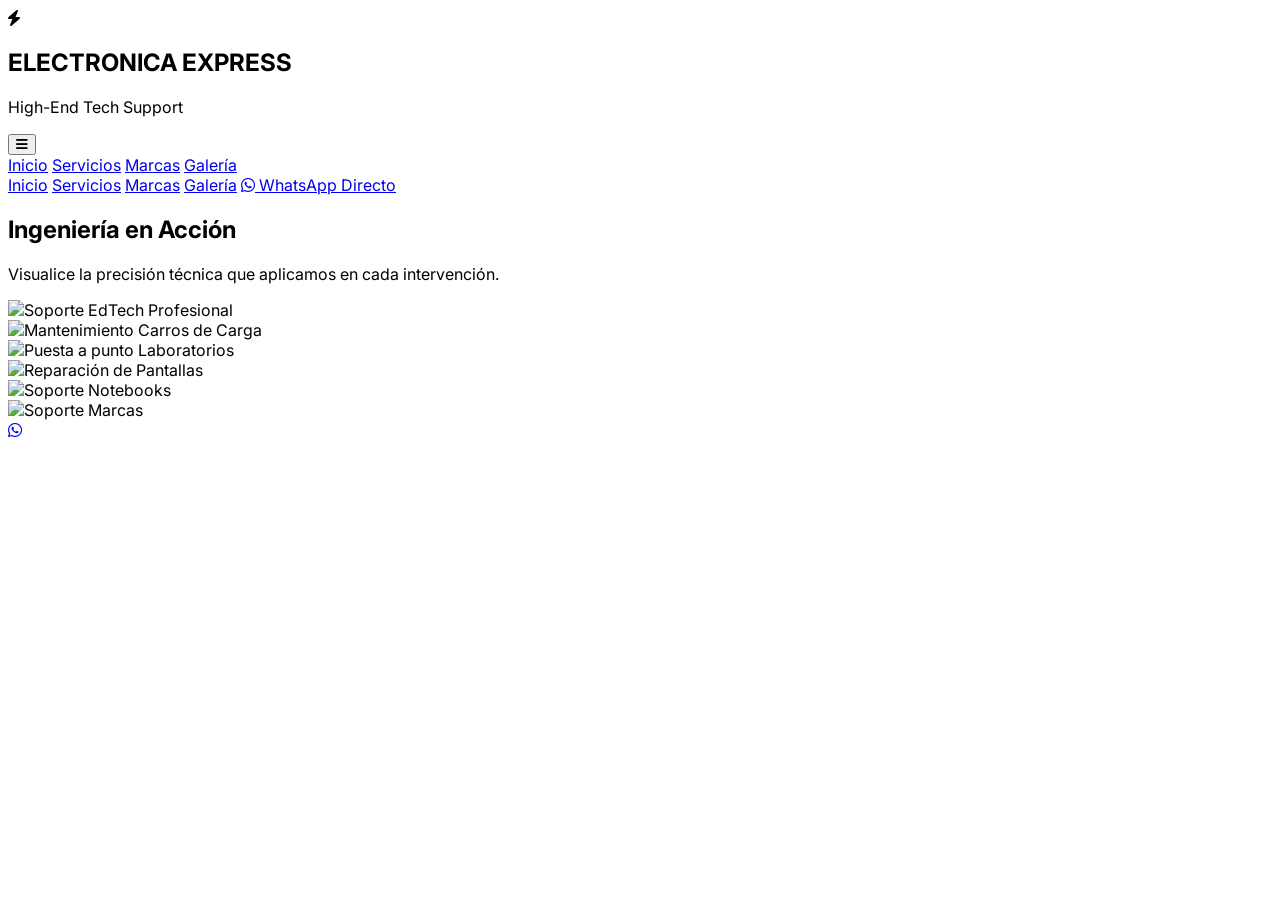
==== galeria/index.html @ a0a43dc6 "feat: dividir sitio en secciones y mejoras UI móviles sin tocar configuración SEO" ====
<!DOCTYPE html>
<html lang="es">
<head>
    <meta charset="UTF-8"><meta name="viewport" content="width=device-width, initial-scale=1.0">
    <title>Electrónica Express | Galería</title>
    <link rel="icon" type="image/png" sizes="32x32" href="../favicon-32x32.png">
    <script src="https://cdn.tailwindcss.com"></script>
    <link rel="stylesheet" href="https://cdnjs.cloudflare.com/ajax/libs/font-awesome/6.0.0/css/all.min.css">
    <link rel="stylesheet" href="https://unpkg.com/aos@next/dist/aos.css" />
    <style>
      @import url('https://fonts.googleapis.com/css2?family=Inter:wght@300;400;600;700;800&display=swap');
      body{font-family:'Inter',sans-serif}
      .img-premium{display:block;width:100%;height:auto;transition:transform .35s ease,filter .35s ease;filter:brightness(.98) contrast(1.02)}
      .group:hover .img-premium{transform:scale(1.01);filter:brightness(1.02) contrast(1.04)}
    </style>
</head>
<body class="bg-slate-50 text-slate-900">
<nav class="fixed w-full z-50 bg-white/80 backdrop-blur-md border-b border-slate-100">
    <div class="max-w-7xl mx-auto px-6 py-4 flex justify-between items-center">
        <div class="flex items-center space-x-3"><div class="w-12 h-12 bg-blue-600 rounded-xl flex items-center justify-center text-white shadow-lg shadow-blue-200"><i class="fas fa-bolt text-xl"></i></div><div><h1 class="text-xl font-extrabold tracking-tighter text-slate-800">ELECTRONICA <span class="text-blue-600">EXPRESS</span></h1><p class="text-[10px] font-bold text-slate-400 uppercase tracking-widest leading-none">High-End Tech Support</p></div></div>
        <button onclick="toggleMobileMenu()" class="md:hidden text-slate-700 border border-slate-200 rounded-lg px-3 py-2"><i class="fas fa-bars"></i></button>
        <div class="hidden md:flex items-center space-x-10 text-sm font-semibold text-slate-500">
            <a href="../index.html" class="hover:text-blue-600 transition">Inicio</a>
            <a href="../servicios/index.html" class="hover:text-blue-600 transition">Servicios</a>
            <a href="../marcas/index.html" class="hover:text-blue-600 transition">Marcas</a>
            <a href="index.html" class="text-blue-600 transition">Galería</a>
        </div>
    </div>
    <div id="mobileMenu" class="md:hidden hidden px-6 py-5 space-y-2 text-sm font-semibold text-slate-600 bg-white/95 border-t border-slate-100 text-center">
        <a href="../index.html" class="block py-2 px-3 rounded-md hover:bg-slate-100 hover:text-blue-600 transition">Inicio</a>
        <a href="../servicios/index.html" class="block py-2 px-3 rounded-md hover:bg-slate-100 hover:text-blue-600 transition">Servicios</a>
        <a href="../marcas/index.html" class="block py-2 px-3 rounded-md hover:bg-slate-100 hover:text-blue-600 transition">Marcas</a>
        <a href="index.html" class="block py-2 px-3 rounded-md hover:bg-slate-100 hover:text-blue-600 transition text-blue-600">Galería</a>
        <a href="https://wa.me/56945472139" class="inline-flex items-center justify-center gap-2 mt-3 bg-green-500 text-white px-5 py-3 rounded-none hover:bg-green-600 transition shadow-lg">
            <i class="fab fa-whatsapp"></i> WhatsApp Directo
        </a>
    </div>
</nav>

<section id="galeria" class="py-24 bg-slate-50 overflow-hidden pt-36">
  <div class="max-w-7xl mx-auto px-6">
    <div class="mb-16" data-aos="fade-right">
      <h2 class="text-4xl font-extrabold text-slate-900 mb-4">Ingeniería en Acción</h2>
      <p class="text-slate-500">Visualice la precisión técnica que aplicamos en cada intervención.</p>
    </div>
    <div class="max-w-6xl mx-auto space-y-10">
      <div class="group"><img src="../publicidad-edtech.png" alt="Soporte EdTech Profesional" class="img-premium"></div>
      <div class="group"><img src="../publicidad-carros.png" alt="Mantenimiento Carros de Carga" class="img-premium"></div>
      <div class="group"><img src="../publicidad-laboratorios.png" alt="Puesta a punto Laboratorios" class="img-premium"></div>
      <div class="group"><img src="../publicidad-pantallas.png" alt="Reparación de Pantallas" class="img-premium"></div>
      <div class="group"><img src="../publicidad-notebooks.png" alt="Soporte Notebooks" class="img-premium"></div>
      <div class="group"><img src="../publicidad-marcas.png" alt="Soporte Marcas" class="img-premium"></div>
    </div>
  </div>
</section>

<a href="https://wa.me/56945472139" class="fixed bottom-10 right-10 bg-green-500 text-white w-20 h-20 rounded-full flex items-center justify-center text-4xl shadow-2xl hover:scale-110 active:scale-95 transition-all z-50 animate-bounce">
    <i class="fab fa-whatsapp"></i>
</a>

<script src="https://unpkg.com/aos@next/dist/aos.js"></script>
<script>
AOS.init({ duration: 800, once: true, mirror: false });
function toggleMobileMenu(){
  const m = document.getElementById('mobileMenu');
  if (m) m.classList.toggle('hidden');
}
</script>
</body>
</html>
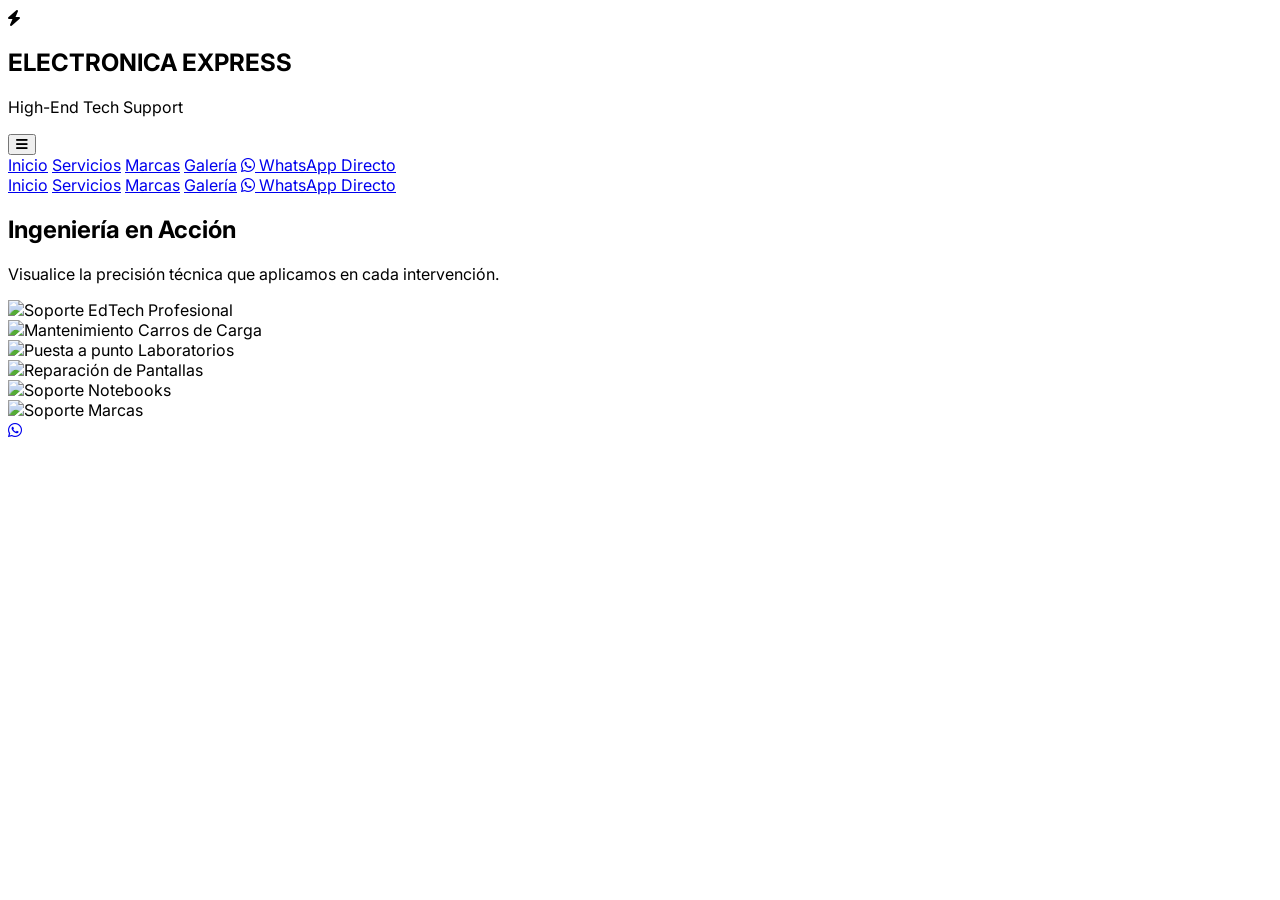
==== commit 7884e47f: "feat: dividir sitio por secciones y ajustes UI responsive" ====
--- a/galeria/index.html
+++ b/galeria/index.html
@@ -24,6 +24,7 @@
             <a href="../servicios/index.html" class="hover:text-blue-600 transition">Servicios</a>
             <a href="../marcas/index.html" class="hover:text-blue-600 transition">Marcas</a>
             <a href="index.html" class="text-blue-600 transition">Galería</a>
+            <a href="https://wa.me/56945472139" class="bg-green-500 text-white px-6 py-2.5 rounded-none hover:bg-green-600 shadow-lg shadow-green-200 transition active:scale-95 inline-flex items-center gap-2"><i class="fab fa-whatsapp"></i> WhatsApp Directo</a>
         </div>
     </div>
     <div id="mobileMenu" class="md:hidden hidden px-6 py-5 space-y-2 text-sm font-semibold text-slate-600 bg-white/95 border-t border-slate-100 text-center">
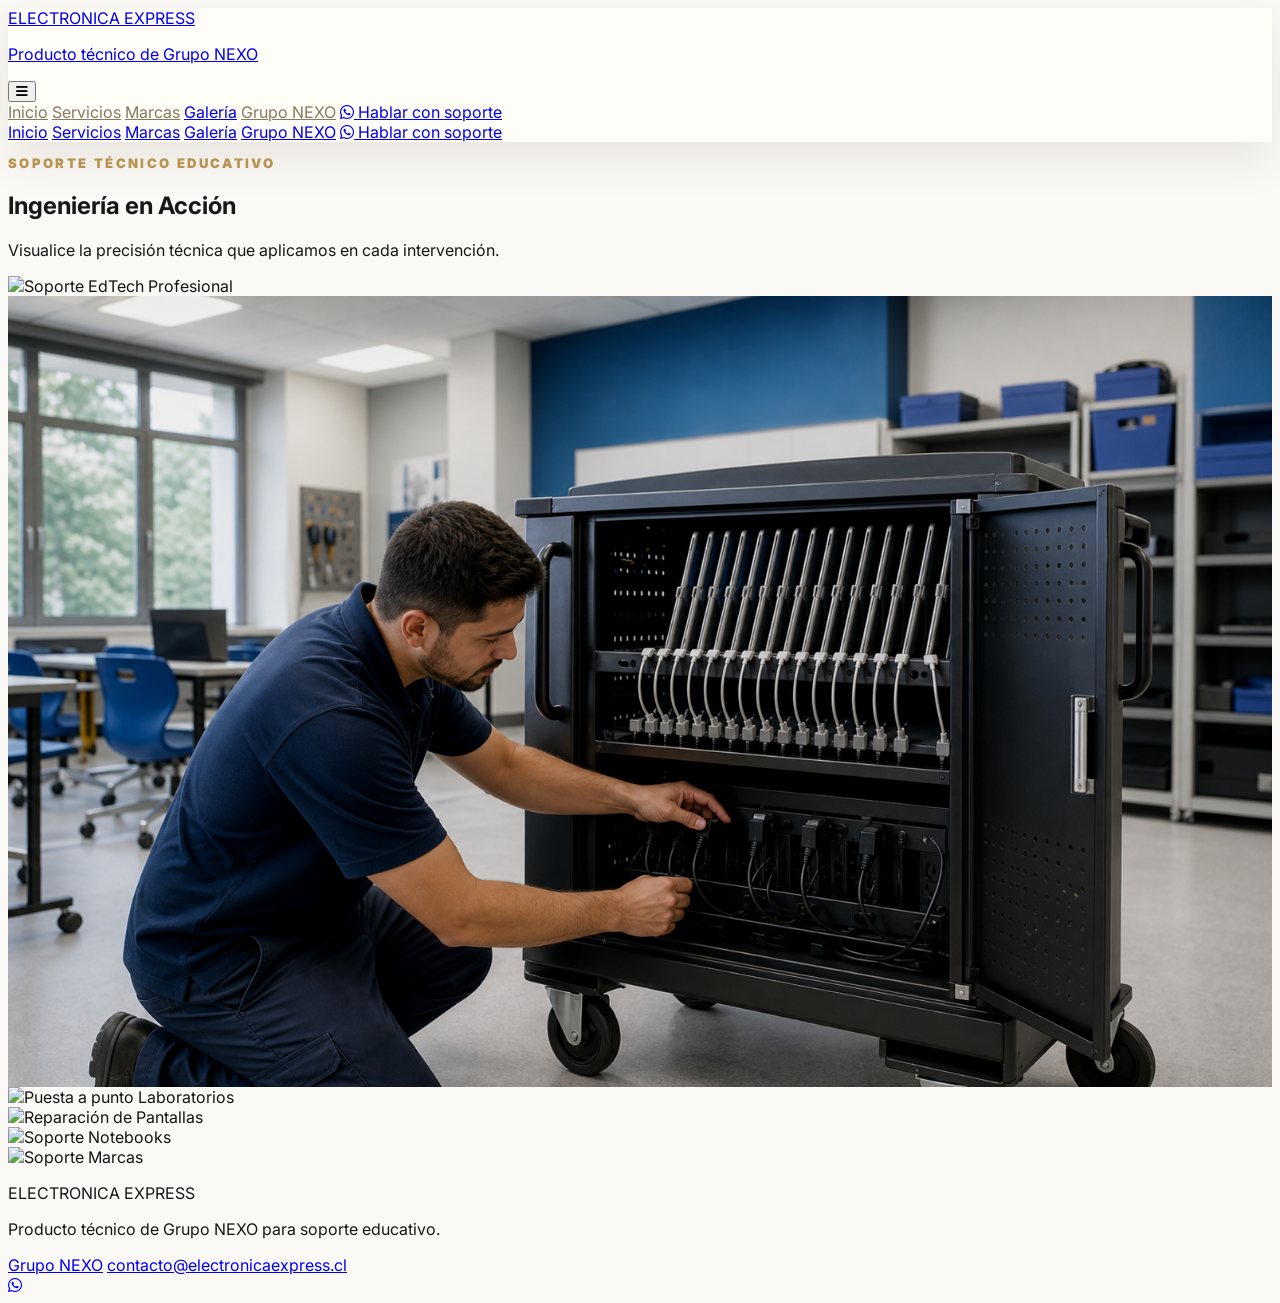
==== commit 9ab9d8b4: "Update site NEXO content" ====
--- a/galeria/index.html
+++ b/galeria/index.html
@@ -2,51 +2,68 @@
 <html lang="es">
 <head>
     <meta charset="UTF-8"><meta name="viewport" content="width=device-width, initial-scale=1.0">
-    <title>Electrónica Express | Galería</title>
+    <title>Electrónica Express | Galería de Grupo NEXO</title>
+    <meta name="description" content="Galería de trabajos de Electrónica Express, producto técnico de Grupo NEXO: soporte EdTech, carros de carga, laboratorios, pantallas interactivas y notebooks.">
+    <meta name="robots" content="index, follow">
+    <link rel="canonical" href="https://electronicaexpress.cl/galeria/">
+    <meta property="og:locale" content="es_CL">
+    <meta property="og:type" content="website">
+    <meta property="og:title" content="Electrónica Express | Galería de Grupo NEXO">
+    <meta property="og:description" content="Trabajos técnicos de Electrónica Express para tecnología educativa, con respaldo de Grupo NEXO.">
+    <meta property="og:url" content="https://electronicaexpress.cl/galeria/">
+    <meta property="og:site_name" content="Electrónica Express">
     <link rel="icon" type="image/png" sizes="32x32" href="../favicon-32x32.png">
     <script src="https://cdn.tailwindcss.com"></script>
     <link rel="stylesheet" href="https://cdnjs.cloudflare.com/ajax/libs/font-awesome/6.0.0/css/all.min.css">
-    <link rel="stylesheet" href="https://unpkg.com/aos@next/dist/aos.css" />
     <style>
       @import url('https://fonts.googleapis.com/css2?family=Inter:wght@300;400;600;700;800&display=swap');
-      body{font-family:'Inter',sans-serif}
+      :root{--nexo-bg:#fbf9f6;--nexo-bg-soft:#f4efe7;--nexo-ink:#171717;--nexo-muted:#625b50;--nexo-quiet:#87785f;--nexo-gold:#b8924e;--nexo-line:#d9cbb6;--nexo-line-soft:#ece5da;--ee-blue:#0b3a78;--ee-blue-dark:#071d3d;--ee-green:#0f7a5b}
+      body{font-family:'Inter',sans-serif;background:var(--nexo-bg);color:var(--nexo-ink)}
       .img-premium{display:block;width:100%;height:auto;transition:transform .35s ease,filter .35s ease;filter:brightness(.98) contrast(1.02)}
       .group:hover .img-premium{transform:scale(1.01);filter:brightness(1.02) contrast(1.04)}
+      .nexo-nav{background:rgba(255,253,249,.94);border-color:rgba(217,203,182,.76);box-shadow:0 16px 44px rgba(61,46,22,.1)}
+      .nexo-link{color:var(--nexo-quiet)}
+      .nexo-link:hover{color:var(--ee-blue);background:var(--nexo-bg-soft)}
+      .section-label{color:var(--nexo-gold);font-size:.82rem;font-weight:900;letter-spacing:.18em;text-transform:uppercase}
+      @media (prefers-reduced-motion: reduce){*,*::before,*::after{animation-duration:1ms!important;transition-duration:1ms!important;scroll-behavior:auto!important}}
     </style>
 </head>
-<body class="bg-slate-50 text-slate-900">
-<nav class="fixed w-full z-50 bg-white/80 backdrop-blur-md border-b border-slate-100">
+<body class="text-slate-900">
+<nav class="fixed w-full z-50 nexo-nav backdrop-blur-md border-b">
     <div class="max-w-7xl mx-auto px-6 py-4 flex justify-between items-center">
-        <div class="flex items-center space-x-3"><div class="w-12 h-12 bg-blue-600 rounded-xl flex items-center justify-center text-white shadow-lg shadow-blue-200"><i class="fas fa-bolt text-xl"></i></div><div><h1 class="text-xl font-extrabold tracking-tighter text-slate-800">ELECTRONICA <span class="text-blue-600">EXPRESS</span></h1><p class="text-[10px] font-bold text-slate-400 uppercase tracking-widest leading-none">High-End Tech Support</p></div></div>
-        <button onclick="toggleMobileMenu()" class="md:hidden text-slate-700 border border-slate-200 rounded-lg px-3 py-2"><i class="fas fa-bars"></i></button>
-        <div class="hidden md:flex items-center space-x-10 text-sm font-semibold text-slate-500">
-            <a href="../index.html" class="hover:text-blue-600 transition">Inicio</a>
-            <a href="../servicios/index.html" class="hover:text-blue-600 transition">Servicios</a>
-            <a href="../marcas/index.html" class="hover:text-blue-600 transition">Marcas</a>
-            <a href="index.html" class="text-blue-600 transition">Galería</a>
-            <a href="https://wa.me/56945472139" class="bg-green-500 text-white px-6 py-2.5 rounded-none hover:bg-green-600 shadow-lg shadow-green-200 transition active:scale-95 inline-flex items-center gap-2"><i class="fab fa-whatsapp"></i> WhatsApp Directo</a>
+        <a href="/" class="flex items-center"><div><div class="text-xl font-extrabold tracking-tighter text-slate-800">ELECTRONICA <span class="text-[#0b3a78]">EXPRESS</span></div><p class="text-[10px] font-bold text-[#87785f] uppercase tracking-widest leading-none">Producto técnico de Grupo NEXO</p></div></a>
+        <button onclick="toggleMobileMenu()" aria-label="Abrir menú principal" class="md:hidden text-slate-700 border border-[#d9cbb6] rounded-none px-3 py-2"><i class="fas fa-bars"></i></button>
+        <div class="hidden md:flex items-center space-x-6 text-sm font-semibold text-slate-600">
+            <a href="/" class="nexo-link transition px-3 py-2">Inicio</a>
+            <a href="/servicios/" class="nexo-link transition px-3 py-2">Servicios</a>
+            <a href="/marcas/" class="nexo-link transition px-3 py-2">Marcas</a>
+            <a href="/galeria/" class="text-[#0b3a78] transition px-3 py-2">Galería</a>
+            <a href="https://nexoeducacion.cl/" class="nexo-link transition px-3 py-2">Grupo NEXO</a>
+            <a href="https://wa.me/56945472139" class="bg-[#0f7a5b] text-white px-5 py-2.5 rounded-none hover:bg-[#0c644b] shadow-lg shadow-green-100 transition active:scale-95 inline-flex items-center gap-2"><i class="fab fa-whatsapp"></i> Hablar con soporte</a>
         </div>
     </div>
-    <div id="mobileMenu" class="md:hidden hidden px-6 py-5 space-y-2 text-sm font-semibold text-slate-600 bg-white/95 border-t border-slate-100 text-center">
-        <a href="../index.html" class="block py-2 px-3 rounded-md hover:bg-slate-100 hover:text-blue-600 transition">Inicio</a>
-        <a href="../servicios/index.html" class="block py-2 px-3 rounded-md hover:bg-slate-100 hover:text-blue-600 transition">Servicios</a>
-        <a href="../marcas/index.html" class="block py-2 px-3 rounded-md hover:bg-slate-100 hover:text-blue-600 transition">Marcas</a>
-        <a href="index.html" class="block py-2 px-3 rounded-md hover:bg-slate-100 hover:text-blue-600 transition text-blue-600">Galería</a>
-        <a href="https://wa.me/56945472139" class="inline-flex items-center justify-center gap-2 mt-3 bg-green-500 text-white px-5 py-3 rounded-none hover:bg-green-600 transition shadow-lg">
-            <i class="fab fa-whatsapp"></i> WhatsApp Directo
+    <div id="mobileMenu" class="md:hidden hidden px-6 py-5 space-y-2 text-sm font-semibold text-slate-600 bg-[#fffdfa]/95 border-t border-[#ece5da] text-center">
+        <a href="/" class="block py-2 px-3 hover:bg-[#f4efe7] transition">Inicio</a>
+        <a href="/servicios/" class="block py-2 px-3 hover:bg-[#f4efe7] transition">Servicios</a>
+        <a href="/marcas/" class="block py-2 px-3 hover:bg-[#f4efe7] transition">Marcas</a>
+        <a href="/galeria/" class="block py-2 px-3 hover:bg-[#f4efe7] transition text-[#0b3a78]">Galería</a>
+        <a href="https://nexoeducacion.cl/" class="block py-2 px-3 hover:bg-[#f4efe7] transition">Grupo NEXO</a>
+        <a href="https://wa.me/56945472139" class="inline-flex items-center justify-center gap-2 mt-3 bg-[#0f7a5b] text-white px-5 py-3 rounded-none hover:bg-[#0c644b] transition shadow-lg">
+            <i class="fab fa-whatsapp"></i> Hablar con soporte
         </a>
     </div>
 </nav>
 
-<section id="galeria" class="py-24 bg-slate-50 overflow-hidden pt-36">
+<section id="galeria" class="py-24 bg-[#fbf9f6] overflow-hidden pt-36">
   <div class="max-w-7xl mx-auto px-6">
-    <div class="mb-16" data-aos="fade-right">
-      <h2 class="text-4xl font-extrabold text-slate-900 mb-4">Ingeniería en Acción</h2>
-      <p class="text-slate-500">Visualice la precisión técnica que aplicamos en cada intervención.</p>
+    <div class="mb-16">
+      <p class="section-label mb-3">Soporte técnico educativo</p>
+      <h1 class="text-4xl font-extrabold text-slate-900 mb-4">Ingeniería en Acción</h1>
+      <p class="text-[#625b50]">Visualice la precisión técnica que aplicamos en cada intervención.</p>
     </div>
-    <div class="max-w-6xl mx-auto space-y-10">
+    <div class="max-w-7xl mx-auto grid grid-cols-1 md:grid-cols-2 lg:grid-cols-3 gap-6">
       <div class="group"><img src="../publicidad-edtech.png" alt="Soporte EdTech Profesional" class="img-premium"></div>
-      <div class="group"><img src="../publicidad-carros.png" alt="Mantenimiento Carros de Carga" class="img-premium"></div>
+      <div class="group"><img src="../assets/generated/galeria-carros-carga-sin-logo.png" alt="Mantenimiento de carros de carga sin marca ni texto" class="img-premium"></div>
       <div class="group"><img src="../publicidad-laboratorios.png" alt="Puesta a punto Laboratorios" class="img-premium"></div>
       <div class="group"><img src="../publicidad-pantallas.png" alt="Reparación de Pantallas" class="img-premium"></div>
       <div class="group"><img src="../publicidad-notebooks.png" alt="Soporte Notebooks" class="img-premium"></div>
@@ -55,17 +72,28 @@
   </div>
 </section>
 
-<a href="https://wa.me/56945472139" class="fixed bottom-10 right-10 bg-green-500 text-white w-20 h-20 rounded-full flex items-center justify-center text-4xl shadow-2xl hover:scale-110 active:scale-95 transition-all z-50 animate-bounce">
+<footer class="bg-[#071d3d] text-white py-14 px-6">
+    <div class="max-w-7xl mx-auto flex flex-col md:flex-row md:items-center md:justify-between gap-6">
+        <div>
+            <p class="text-xl font-extrabold tracking-tighter">ELECTRONICA EXPRESS</p>
+            <p class="text-slate-300">Producto técnico de Grupo NEXO para soporte educativo.</p>
+        </div>
+        <div class="flex flex-wrap gap-4 font-bold text-sm">
+            <a href="https://nexoeducacion.cl/" class="text-[#d7b979] hover:text-white transition">Grupo NEXO</a>
+            <a href="mailto:contacto@electronicaexpress.cl" class="text-[#d7b979] hover:text-white transition">contacto@electronicaexpress.cl</a>
+        </div>
+    </div>
+</footer>
+
+<a href="https://wa.me/56945472139" aria-label="Abrir WhatsApp de soporte de Electrónica Express" class="hidden md:flex fixed bottom-10 right-10 bg-[#0f7a5b] text-white w-20 h-20 rounded-full items-center justify-center text-4xl shadow-2xl hover:scale-110 active:scale-95 transition-all z-50">
     <i class="fab fa-whatsapp"></i>
 </a>
 
-<script src="https://unpkg.com/aos@next/dist/aos.js"></script>
 <script>
-AOS.init({ duration: 800, once: true, mirror: false });
 function toggleMobileMenu(){
   const m = document.getElementById('mobileMenu');
   if (m) m.classList.toggle('hidden');
 }
 </script>
 </body>
-</html>+</html>
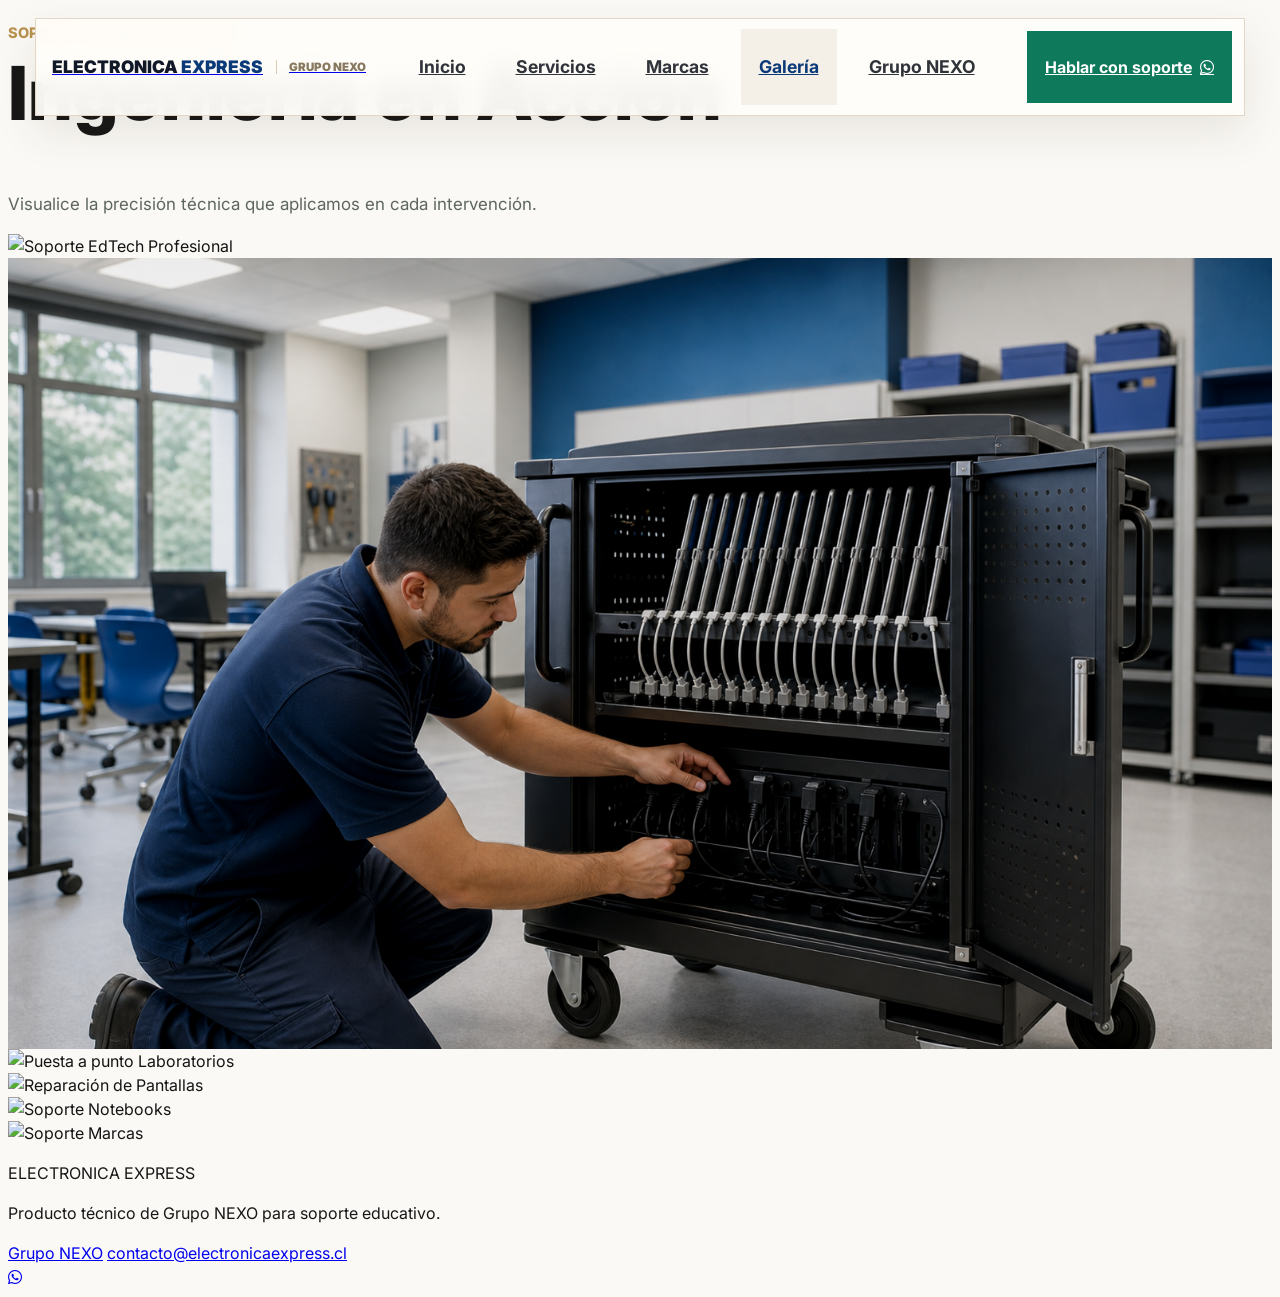
==== commit 83691eb8: "Unifica header y tipografia NEXO" ====
--- a/galeria/index.html
+++ b/galeria/index.html
@@ -15,6 +15,7 @@
     <link rel="icon" type="image/png" sizes="32x32" href="../favicon-32x32.png">
     <script src="https://cdn.tailwindcss.com"></script>
     <link rel="stylesheet" href="https://cdnjs.cloudflare.com/ajax/libs/font-awesome/6.0.0/css/all.min.css">
+    <link rel="stylesheet" href="../assets/site-header.css">
     <style>
       @import url('https://fonts.googleapis.com/css2?family=Inter:wght@300;400;600;700;800&display=swap');
       :root{--nexo-bg:#fbf9f6;--nexo-bg-soft:#f4efe7;--nexo-ink:#171717;--nexo-muted:#625b50;--nexo-quiet:#87785f;--nexo-gold:#b8924e;--nexo-line:#d9cbb6;--nexo-line-soft:#ece5da;--ee-blue:#0b3a78;--ee-blue-dark:#071d3d;--ee-green:#0f7a5b}
@@ -27,39 +28,45 @@
       .section-label{color:var(--nexo-gold);font-size:.82rem;font-weight:900;letter-spacing:.18em;text-transform:uppercase}
       @media (prefers-reduced-motion: reduce){*,*::before,*::after{animation-duration:1ms!important;transition-duration:1ms!important;scroll-behavior:auto!important}}
     </style>
+    <link rel="stylesheet" href="../assets/site-typography.css">
 </head>
 <body class="text-slate-900">
-<nav class="fixed w-full z-50 nexo-nav backdrop-blur-md border-b">
-    <div class="max-w-7xl mx-auto px-6 py-4 flex justify-between items-center">
-        <a href="/" class="flex items-center"><div><div class="text-xl font-extrabold tracking-tighter text-slate-800">ELECTRONICA <span class="text-[#0b3a78]">EXPRESS</span></div><p class="text-[10px] font-bold text-[#87785f] uppercase tracking-widest leading-none">Producto técnico de Grupo NEXO</p></div></a>
-        <button onclick="toggleMobileMenu()" aria-label="Abrir menú principal" class="md:hidden text-slate-700 border border-[#d9cbb6] rounded-none px-3 py-2"><i class="fas fa-bars"></i></button>
-        <div class="hidden md:flex items-center space-x-6 text-sm font-semibold text-slate-600">
-            <a href="/" class="nexo-link transition px-3 py-2">Inicio</a>
-            <a href="/servicios/" class="nexo-link transition px-3 py-2">Servicios</a>
-            <a href="/marcas/" class="nexo-link transition px-3 py-2">Marcas</a>
-            <a href="/galeria/" class="text-[#0b3a78] transition px-3 py-2">Galería</a>
-            <a href="https://nexoeducacion.cl/" class="nexo-link transition px-3 py-2">Grupo NEXO</a>
-            <a href="https://wa.me/56945472139" class="bg-[#0f7a5b] text-white px-5 py-2.5 rounded-none hover:bg-[#0c644b] shadow-lg shadow-green-100 transition active:scale-95 inline-flex items-center gap-2"><i class="fab fa-whatsapp"></i> Hablar con soporte</a>
+<nav class="site-header" aria-label="Navegación principal">
+        <a class="ee-brand" href="/" aria-label="Ir al inicio de Electrónica Express">
+            <span class="ee-brand-name">ELECTRONICA <span>EXPRESS</span></span>
+            <span class="ee-brand-affiliation">Grupo NEXO</span>
+        </a>
+        <div class="header-links" aria-label="Secciones">
+            <a href="/">Inicio</a>
+            <a href="/servicios/">Servicios</a>
+            <a href="/marcas/">Marcas</a>
+            <a class="is-active" href="/galeria/">Galería</a>
+            <a href="https://nexoeducacion.cl/">Grupo NEXO</a>
         </div>
-    </div>
-    <div id="mobileMenu" class="md:hidden hidden px-6 py-5 space-y-2 text-sm font-semibold text-slate-600 bg-[#fffdfa]/95 border-t border-[#ece5da] text-center">
-        <a href="/" class="block py-2 px-3 hover:bg-[#f4efe7] transition">Inicio</a>
-        <a href="/servicios/" class="block py-2 px-3 hover:bg-[#f4efe7] transition">Servicios</a>
-        <a href="/marcas/" class="block py-2 px-3 hover:bg-[#f4efe7] transition">Marcas</a>
-        <a href="/galeria/" class="block py-2 px-3 hover:bg-[#f4efe7] transition text-[#0b3a78]">Galería</a>
-        <a href="https://nexoeducacion.cl/" class="block py-2 px-3 hover:bg-[#f4efe7] transition">Grupo NEXO</a>
-        <a href="https://wa.me/56945472139" class="inline-flex items-center justify-center gap-2 mt-3 bg-[#0f7a5b] text-white px-5 py-3 rounded-none hover:bg-[#0c644b] transition shadow-lg">
-            <i class="fab fa-whatsapp"></i> Hablar con soporte
+        <a class="header-cta" href="https://wa.me/56945472139" aria-label="Abrir WhatsApp de soporte de Electrónica Express">
+            <span class="cta-label-full">Hablar con soporte</span>
+            <span class="cta-label-short">WA</span>
+            <i class="fab fa-whatsapp" aria-hidden="true"></i>
         </a>
-    </div>
-</nav>
+        <button onclick="toggleMobileMenu()" aria-label="Abrir menú principal" aria-controls="mobileMenu" aria-expanded="false" class="mobile-toggle">
+            <i class="fas fa-bars" aria-hidden="true"></i>
+        </button>
+        <div id="mobileMenu" class="mobile-menu hidden">
+            <a href="/">Inicio</a>
+            <a href="/servicios/">Servicios</a>
+            <a href="/marcas/">Marcas</a>
+            <a class="is-active" href="/galeria/">Galería</a>
+            <a href="https://nexoeducacion.cl/">Grupo NEXO</a>
+            <a class="mobile-support" href="https://wa.me/56945472139">Hablar con soporte</a>
+        </div>
+    </nav>
 
 <section id="galeria" class="py-24 bg-[#fbf9f6] overflow-hidden pt-36">
   <div class="max-w-7xl mx-auto px-6">
     <div class="mb-16">
       <p class="section-label mb-3">Soporte técnico educativo</p>
       <h1 class="text-4xl font-extrabold text-slate-900 mb-4">Ingeniería en Acción</h1>
-      <p class="text-[#625b50]">Visualice la precisión técnica que aplicamos en cada intervención.</p>
+      <p class="page-lead text-[#625b50]">Visualice la precisión técnica que aplicamos en cada intervención.</p>
     </div>
     <div class="max-w-7xl mx-auto grid grid-cols-1 md:grid-cols-2 lg:grid-cols-3 gap-6">
       <div class="group"><img src="../publicidad-edtech.png" alt="Soporte EdTech Profesional" class="img-premium"></div>
@@ -92,7 +99,10 @@
 <script>
 function toggleMobileMenu(){
   const m = document.getElementById('mobileMenu');
-  if (m) m.classList.toggle('hidden');
+  const button = document.querySelector('[aria-controls="mobileMenu"]');
+  if (!m) return;
+  const isHidden = m.classList.toggle('hidden');
+  if (button) button.setAttribute('aria-expanded', String(!isHidden));
 }
 </script>
 </body>
--- a/assets/site-header.css
+++ b/assets/site-header.css
@@ -0,0 +1,217 @@
+.site-header {
+  align-items: center;
+  backdrop-filter: blur(12px);
+  background: rgba(255, 253, 249, 0.94);
+  border: 1px solid rgba(217, 203, 182, 0.76);
+  border-radius: 0;
+  box-shadow: 0 16px 44px rgba(61, 46, 22, 0.1);
+  display: grid;
+  gap: 18px;
+  grid-template-columns: auto minmax(0, 1fr) auto;
+  left: 24px;
+  margin: 0 auto;
+  max-width: 1180px;
+  padding: 10px 12px 10px 16px;
+  position: fixed;
+  right: 24px;
+  top: 18px;
+  z-index: 50;
+}
+
+.ee-brand {
+  align-items: center;
+  display: flex;
+  gap: 13px;
+  min-height: 48px;
+  min-width: 240px;
+}
+
+.ee-brand-name {
+  color: #111827;
+  display: block;
+  font-size: 1.08rem;
+  font-weight: 900;
+  letter-spacing: -0.01em;
+  line-height: 1;
+  white-space: nowrap;
+}
+
+.ee-brand-name span {
+  color: var(--ee-blue);
+}
+
+.ee-brand-affiliation {
+  border-left: 1px solid var(--nexo-line);
+  color: var(--nexo-quiet);
+  font-size: 0.72rem;
+  font-weight: 900;
+  line-height: 1.25;
+  max-width: 92px;
+  padding-left: 12px;
+  text-transform: uppercase;
+}
+
+.header-links {
+  align-items: center;
+  display: flex;
+  gap: 8px;
+  justify-content: center;
+}
+
+.header-links a,
+.header-cta,
+.mobile-toggle {
+  align-items: center;
+  border-radius: 0;
+  display: inline-flex;
+  font-weight: 700;
+  gap: 8px;
+  justify-content: center;
+  min-height: 48px;
+  white-space: nowrap;
+  transition:
+    background-color 180ms ease,
+    border-color 180ms ease,
+    box-shadow 180ms ease,
+    color 180ms ease,
+    transform 180ms ease;
+}
+
+.header-links a {
+  color: #30343a;
+  font-size: 0.96rem;
+  padding: 11px 10px;
+}
+
+.header-links a:hover,
+.header-links a.is-active {
+  background: var(--nexo-bg-soft);
+  color: var(--ee-blue);
+}
+
+.header-cta {
+  background: var(--ee-green);
+  color: #ffffff;
+  padding: 10px 14px;
+}
+
+.header-cta:hover {
+  background: #0c644b;
+  box-shadow: 0 12px 28px rgba(15, 122, 91, 0.22);
+  transform: translateY(-1px);
+}
+
+.cta-label-short,
+.mobile-toggle,
+.mobile-menu {
+  display: none;
+}
+
+.mobile-toggle {
+  background: #fffdfa;
+  border: 1px solid var(--nexo-line);
+  color: #30343a;
+  padding: 0 13px;
+}
+
+.header-links a:focus-visible,
+.header-cta:focus-visible,
+.mobile-toggle:focus-visible,
+.mobile-menu a:focus-visible {
+  outline: 3px solid rgba(255, 177, 26, 0.65);
+  outline-offset: 2px;
+}
+
+@media (max-width: 980px) {
+  .site-header {
+    gap: 10px;
+    grid-template-columns: minmax(0, 1fr) auto auto;
+    left: 12px;
+    padding: 8px;
+    right: 12px;
+    top: 10px;
+    width: auto;
+  }
+
+  .ee-brand {
+    min-width: 0;
+  }
+
+  .ee-brand-name {
+    font-size: 1rem;
+  }
+
+  .ee-brand-affiliation,
+  .header-links {
+    display: none;
+  }
+
+  .mobile-toggle {
+    display: inline-flex;
+  }
+
+  .header-cta {
+    min-height: 46px;
+    padding: 8px 12px;
+  }
+
+  .mobile-menu {
+    background: #fffdfa;
+    border-top: 1px solid var(--nexo-line-soft);
+    display: grid;
+    gap: 4px;
+    grid-column: 1 / -1;
+    margin: 8px -8px -8px;
+    padding: 10px;
+    text-align: center;
+  }
+
+  .mobile-menu.hidden {
+    display: none;
+  }
+
+  .mobile-menu a {
+    color: #30343a;
+    font-size: 0.94rem;
+    font-weight: 800;
+    padding: 10px 12px;
+  }
+
+  .mobile-menu a:hover,
+  .mobile-menu a.is-active {
+    background: var(--nexo-bg-soft);
+    color: var(--ee-blue);
+  }
+
+  .mobile-menu .mobile-support {
+    background: var(--ee-green);
+    color: #ffffff;
+    margin-top: 4px;
+  }
+}
+
+@media (max-width: 520px) {
+  .ee-brand-name {
+    font-size: 0.93rem;
+  }
+
+  .cta-label-full {
+    display: none;
+  }
+
+  .cta-label-short {
+    display: inline;
+  }
+
+  .header-cta {
+    font-size: 0.86rem;
+    gap: 6px;
+    padding: 8px 10px;
+  }
+}
+
+@media (max-width: 380px) {
+  .header-cta .cta-label-short {
+    display: none;
+  }
+}
--- a/assets/site-typography.css
+++ b/assets/site-typography.css
@@ -0,0 +1,178 @@
+:root {
+  font-family: Inter, ui-sans-serif, system-ui, -apple-system, BlinkMacSystemFont, "Segoe UI", sans-serif;
+  line-height: 1.5;
+  font-weight: 400;
+  font-synthesis: none;
+  text-rendering: optimizeLegibility;
+  -webkit-font-smoothing: antialiased;
+}
+
+body,
+button,
+input,
+select,
+textarea {
+  font: inherit;
+}
+
+h1,
+h2,
+h3,
+p,
+span,
+a {
+  letter-spacing: 0 !important;
+  overflow-wrap: anywhere;
+}
+
+body :is(h1, .ee-page-title) {
+  color: var(--nexo-ink) !important;
+  font-size: 4.65rem !important;
+  font-weight: 800 !important;
+  letter-spacing: 0 !important;
+  line-height: 0.96 !important;
+  margin-top: 0 !important;
+  text-wrap: balance;
+}
+
+.nexo-hero h1 {
+  margin-bottom: 22px !important;
+}
+
+section h2,
+.section-heading h2 {
+  color: #111827 !important;
+  font-size: 2.7rem !important;
+  font-weight: 800 !important;
+  letter-spacing: 0 !important;
+  line-height: 1.08 !important;
+  margin-top: 0 !important;
+  text-wrap: balance;
+}
+
+section h3,
+.service-card h3 {
+  color: #111827 !important;
+  font-size: 1.12rem !important;
+  font-weight: 700 !important;
+  letter-spacing: 0 !important;
+  line-height: 1.24 !important;
+  margin-top: 0 !important;
+}
+
+.section-label {
+  align-items: center;
+  color: var(--nexo-gold) !important;
+  display: inline-flex;
+  font-size: 0.91rem !important;
+  font-weight: 800 !important;
+  gap: 8px;
+  letter-spacing: 0 !important;
+  margin-bottom: 14px;
+  text-transform: uppercase;
+}
+
+.nexo-hero p,
+.hero-copy p {
+  color: var(--nexo-muted) !important;
+  font-size: 1.25rem !important;
+  line-height: 1.5 !important;
+  margin-top: 0 !important;
+  max-width: 620px;
+}
+
+.section-heading p,
+.page-lead {
+  color: #5d665e !important;
+  font-size: 1.06rem !important;
+  line-height: 1.5 !important;
+}
+
+.lead-copy,
+.content-copy {
+  color: #5d665e !important;
+  font-size: 1.08rem !important;
+  line-height: 1.5 !important;
+}
+
+.service-card h3,
+.brand-chip,
+.footer-brand-text {
+  letter-spacing: 0 !important;
+  font-size: 1.12rem !important;
+  line-height: 1.24 !important;
+}
+
+.service-card p,
+footer p:not(.text-xl),
+footer li,
+footer a {
+  font-size: 1rem !important;
+  line-height: 1.5 !important;
+}
+
+.hero-actions a,
+.hero-actions button,
+.header-cta,
+.mobile-toggle,
+.mobile-menu a,
+.header-links a {
+  font-weight: 700 !important;
+}
+
+@media (min-width: 1180px) {
+  .header-links {
+    gap: 14px;
+  }
+
+  .header-links a {
+    font-size: 1.1rem !important;
+    min-height: 50px;
+    padding: 13px 18px;
+  }
+
+  .header-cta {
+    padding: 12px 18px;
+  }
+}
+
+@media (max-width: 980px) {
+  body :is(h1, .ee-page-title) {
+    font-size: 3.8rem !important;
+  }
+}
+
+@media (max-width: 720px) {
+  body :is(h1, .ee-page-title) {
+    font-size: 3.15rem !important;
+  }
+
+  .nexo-hero h1 span {
+    display: block;
+  }
+
+  .nexo-hero p,
+  .hero-copy p {
+    font-size: 1.06rem !important;
+  }
+
+  section h2,
+  .section-heading h2 {
+    font-size: 2.15rem !important;
+  }
+}
+
+@media (max-width: 460px) {
+  body :is(h1, .ee-page-title) {
+    font-size: 2.65rem !important;
+  }
+
+  section h2,
+  .section-heading h2 {
+    font-size: 1.86rem !important;
+  }
+
+  .header-cta {
+    font-size: 0.86rem !important;
+  }
+}
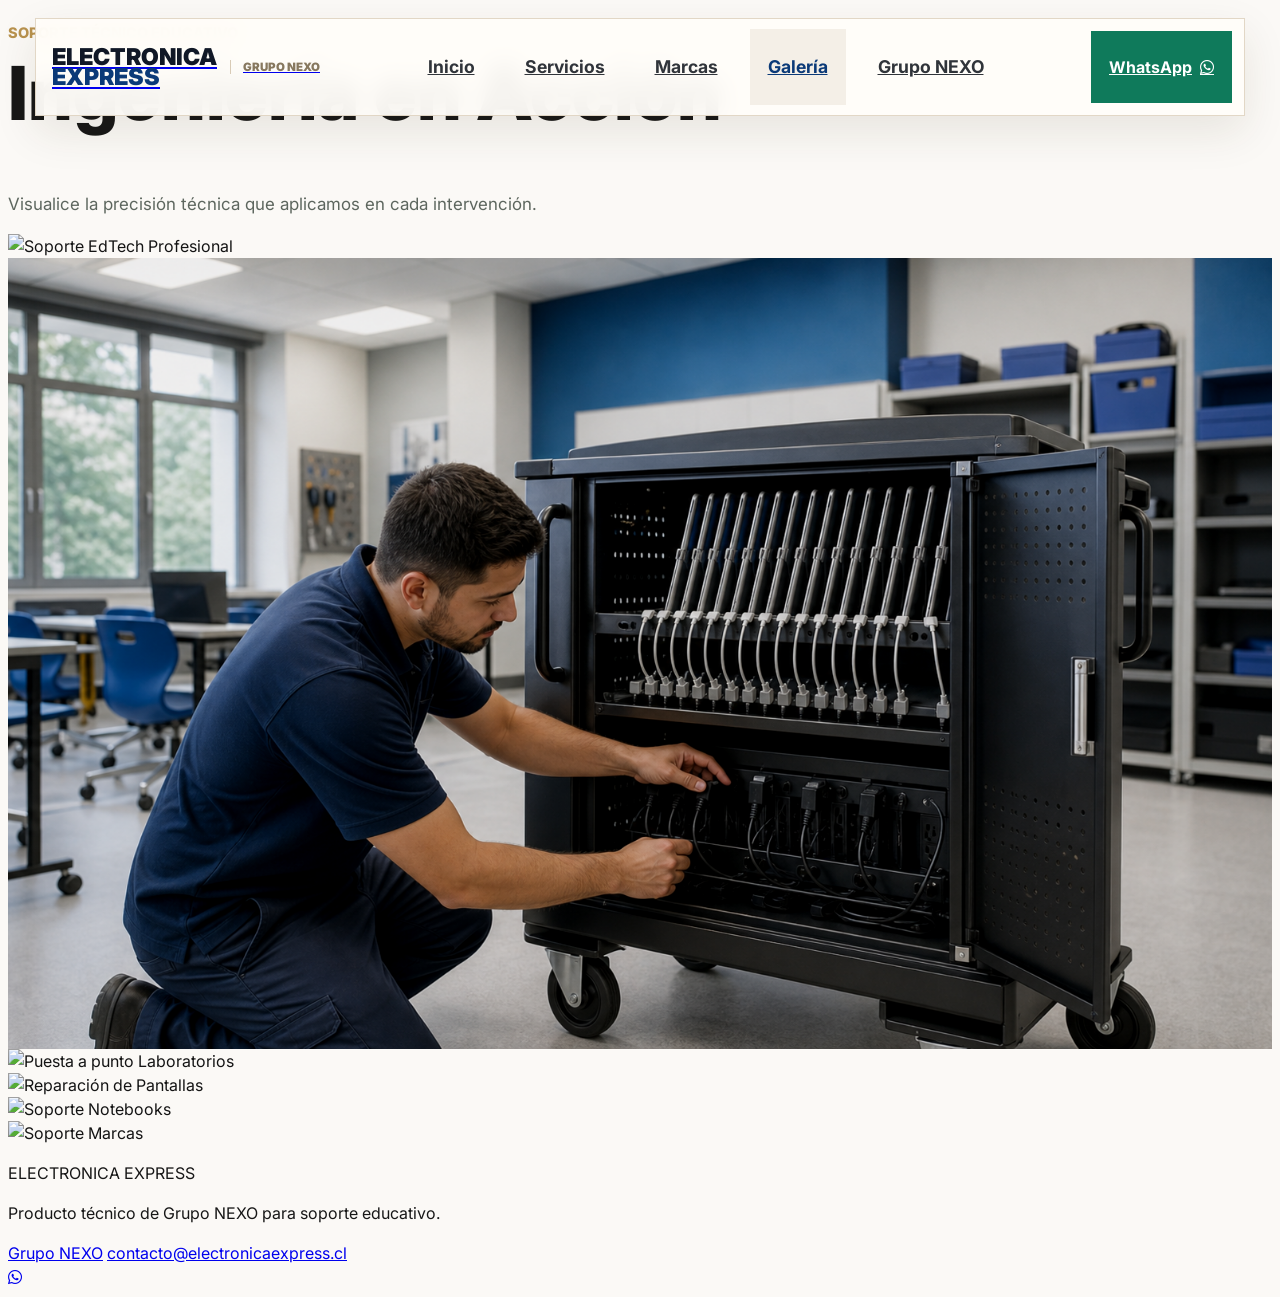
==== commit a1192132: "Ajusta header al estilo Citofono" ====
--- a/galeria/index.html
+++ b/galeria/index.html
@@ -33,7 +33,10 @@
 <body class="text-slate-900">
 <nav class="site-header" aria-label="Navegación principal">
         <a class="ee-brand" href="/" aria-label="Ir al inicio de Electrónica Express">
-            <span class="ee-brand-name">ELECTRONICA <span>EXPRESS</span></span>
+            <span class="ee-brand-name">
+                <span class="ee-brand-main">ELECTRONICA</span>
+                <span class="ee-brand-accent">EXPRESS</span>
+            </span>
             <span class="ee-brand-affiliation">Grupo NEXO</span>
         </a>
         <div class="header-links" aria-label="Secciones">
@@ -44,7 +47,7 @@
             <a href="https://nexoeducacion.cl/">Grupo NEXO</a>
         </div>
         <a class="header-cta" href="https://wa.me/56945472139" aria-label="Abrir WhatsApp de soporte de Electrónica Express">
-            <span class="cta-label-full">Hablar con soporte</span>
+            <span class="cta-label-full">WhatsApp</span>
             <span class="cta-label-short">WA</span>
             <i class="fab fa-whatsapp" aria-hidden="true"></i>
         </a>
--- a/assets/site-header.css
+++ b/assets/site-header.css
@@ -6,7 +6,7 @@
   border-radius: 0;
   box-shadow: 0 16px 44px rgba(61, 46, 22, 0.1);
   display: grid;
-  gap: 18px;
+  gap: 24px;
   grid-template-columns: auto minmax(0, 1fr) auto;
   left: 24px;
   margin: 0 auto;
@@ -23,20 +23,25 @@
   display: flex;
   gap: 13px;
   min-height: 48px;
-  min-width: 240px;
+  min-width: 260px;
 }
 
 .ee-brand-name {
   color: #111827;
+  display: grid;
+  font-size: 1.45rem;
+  font-weight: 900;
+  letter-spacing: 0 !important;
+  line-height: 0.88;
+  white-space: nowrap;
+}
+
+.ee-brand-name span {
   display: block;
-  font-size: 1.08rem;
-  font-weight: 900;
-  letter-spacing: -0.01em;
-  line-height: 1;
-  white-space: nowrap;
-}
-
-.ee-brand-name span {
+  overflow-wrap: normal;
+}
+
+.ee-brand-accent {
   color: var(--ee-blue);
 }
 
@@ -54,7 +59,7 @@
 .header-links {
   align-items: center;
   display: flex;
-  gap: 8px;
+  gap: 14px;
   justify-content: center;
 }
 
@@ -79,8 +84,9 @@
 
 .header-links a {
   color: #30343a;
-  font-size: 0.96rem;
-  padding: 11px 10px;
+  font-size: 1.1rem;
+  min-height: 50px;
+  padding: 13px 18px;
 }
 
 .header-links a:hover,
@@ -92,7 +98,7 @@
 .header-cta {
   background: var(--ee-green);
   color: #ffffff;
-  padding: 10px 14px;
+  padding: 12px 18px;
 }
 
 .header-cta:hover {
@@ -190,6 +196,34 @@
   }
 }
 
+@media (min-width: 981px) and (max-width: 1179px) {
+  .site-header {
+    gap: 14px;
+  }
+
+  .ee-brand {
+    min-width: 220px;
+  }
+
+  .ee-brand-name {
+    font-size: 1.24rem;
+  }
+
+  .header-links {
+    gap: 8px;
+  }
+
+  .header-links a {
+    font-size: 0.96rem;
+    min-height: 48px;
+    padding: 11px 10px;
+  }
+
+  .header-cta {
+    padding: 10px 14px;
+  }
+}
+
 @media (max-width: 520px) {
   .ee-brand-name {
     font-size: 0.93rem;
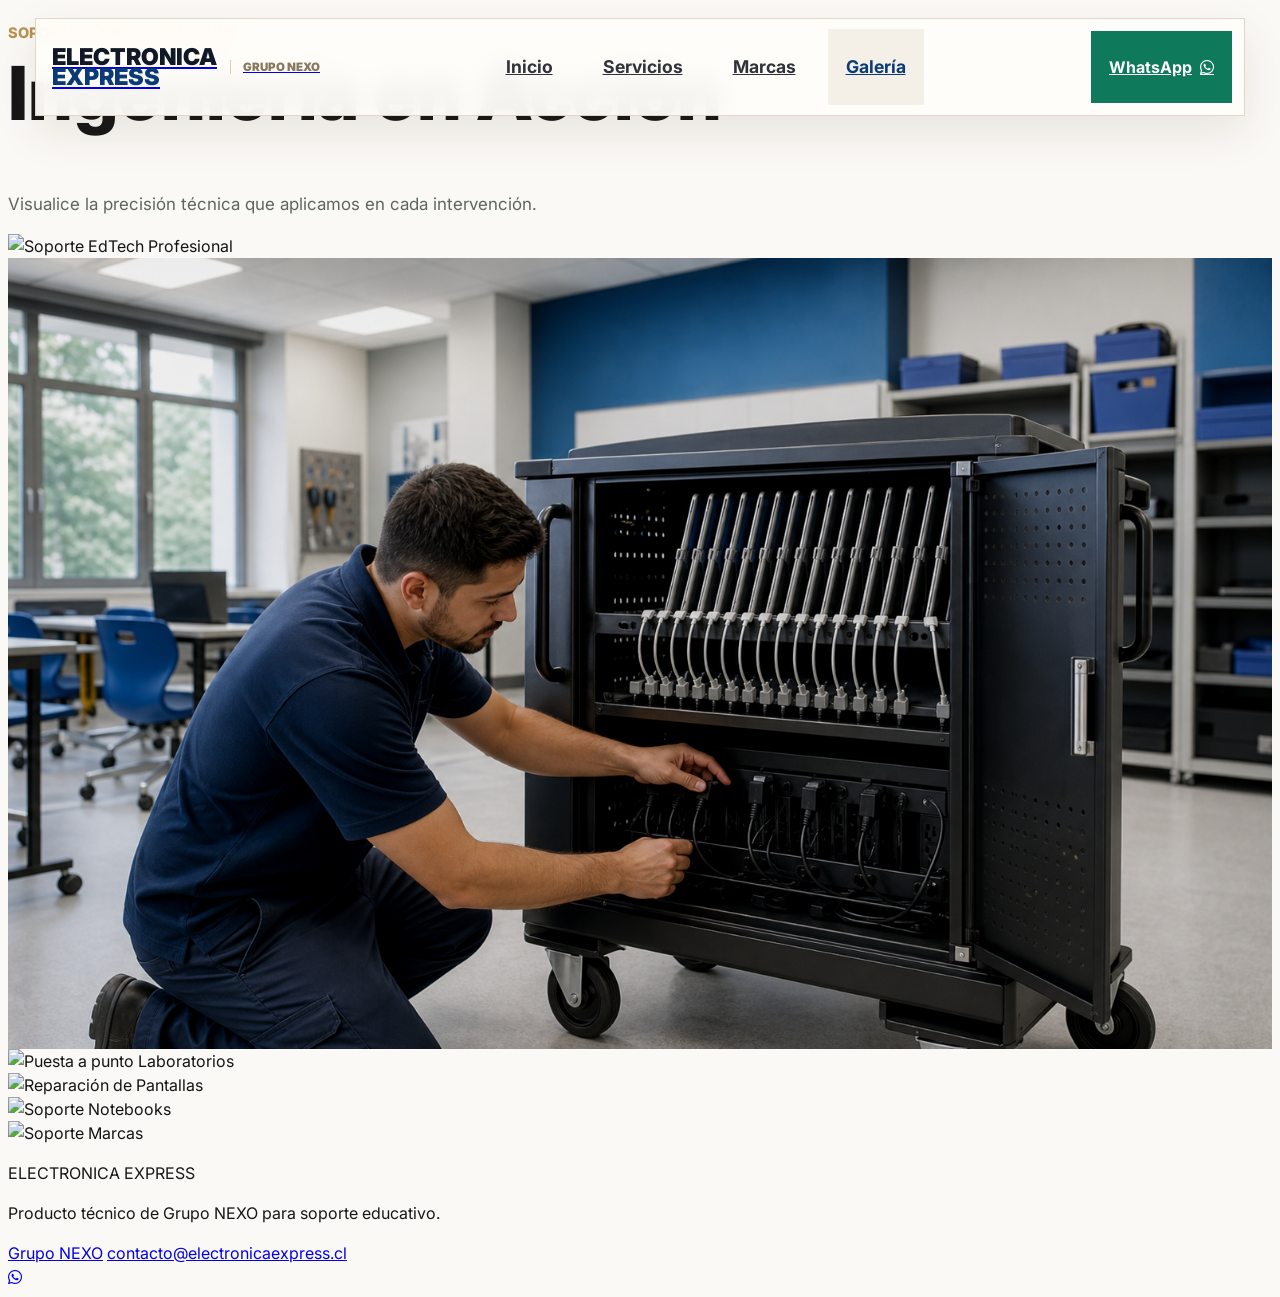
==== commit 254317c6: "Limpia menciones NEXO del header" ====
--- a/galeria/index.html
+++ b/galeria/index.html
@@ -44,7 +44,6 @@
             <a href="/servicios/">Servicios</a>
             <a href="/marcas/">Marcas</a>
             <a class="is-active" href="/galeria/">Galería</a>
-            <a href="https://nexoeducacion.cl/">Grupo NEXO</a>
         </div>
         <a class="header-cta" href="https://wa.me/56945472139" aria-label="Abrir WhatsApp de soporte de Electrónica Express">
             <span class="cta-label-full">WhatsApp</span>
@@ -59,7 +58,6 @@
             <a href="/servicios/">Servicios</a>
             <a href="/marcas/">Marcas</a>
             <a class="is-active" href="/galeria/">Galería</a>
-            <a href="https://nexoeducacion.cl/">Grupo NEXO</a>
             <a class="mobile-support" href="https://wa.me/56945472139">Hablar con soporte</a>
         </div>
     </nav>
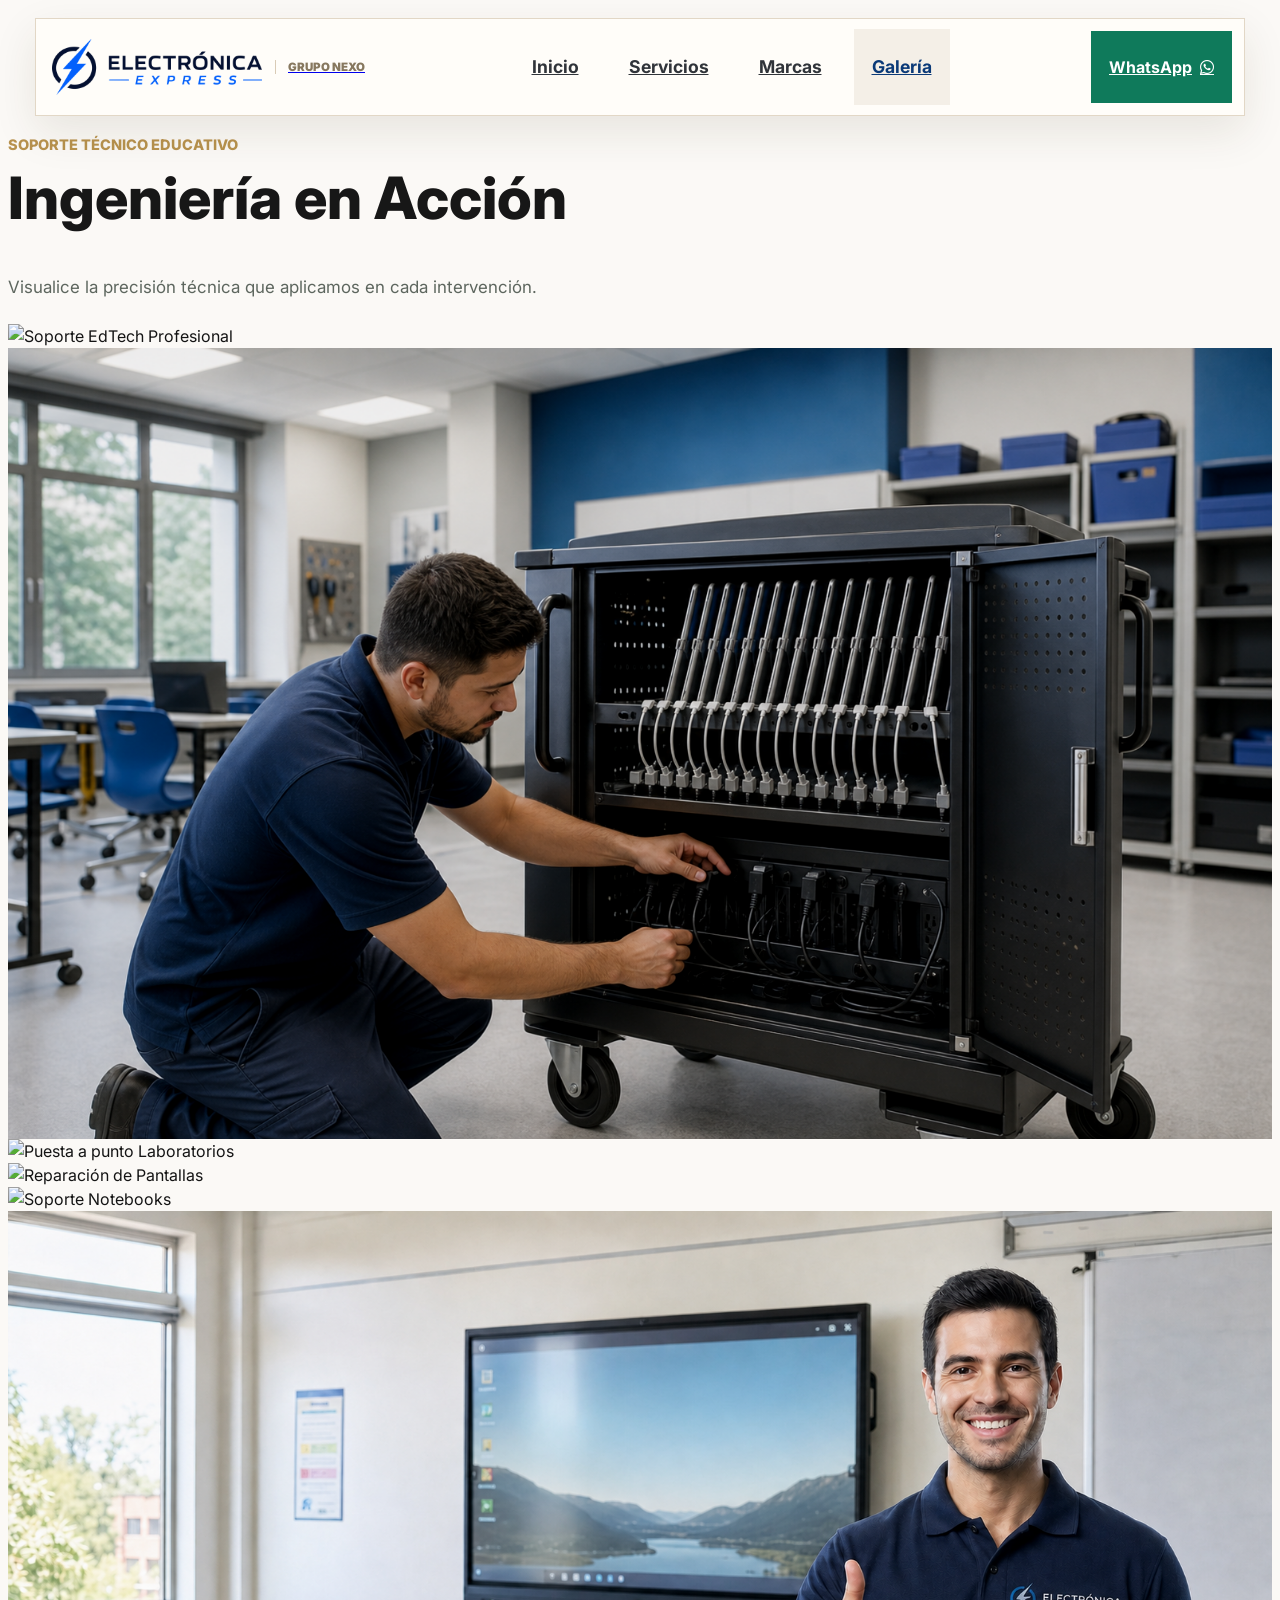
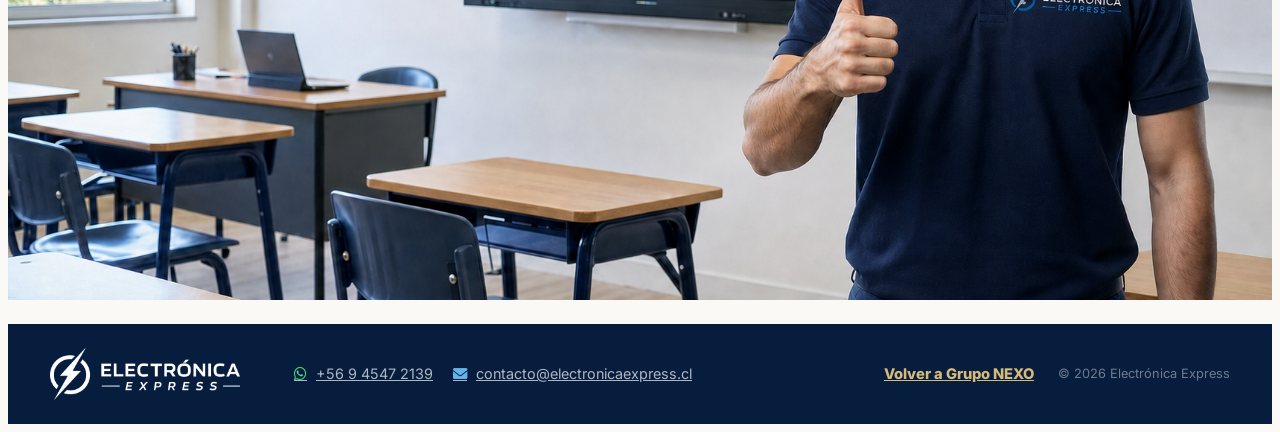
==== commit 78e48f87: "Actualiza identidad y diseño del sitio" ====
--- a/galeria/index.html
+++ b/galeria/index.html
@@ -12,31 +12,31 @@
     <meta property="og:description" content="Trabajos técnicos de Electrónica Express para tecnología educativa, con respaldo de Grupo NEXO.">
     <meta property="og:url" content="https://electronicaexpress.cl/galeria/">
     <meta property="og:site_name" content="Electrónica Express">
-    <link rel="icon" type="image/png" sizes="32x32" href="../favicon-32x32.png">
+    <link rel="icon" type="image/png" sizes="32x32" href="../favicon-32x32.png?v=20260710">
     <script src="https://cdn.tailwindcss.com"></script>
     <link rel="stylesheet" href="https://cdnjs.cloudflare.com/ajax/libs/font-awesome/6.0.0/css/all.min.css">
-    <link rel="stylesheet" href="../assets/site-header.css">
+    <link rel="stylesheet" href="../assets/site-header.css?v=20260710-proportions">
     <style>
       @import url('https://fonts.googleapis.com/css2?family=Inter:wght@300;400;600;700;800&display=swap');
       :root{--nexo-bg:#fbf9f6;--nexo-bg-soft:#f4efe7;--nexo-ink:#171717;--nexo-muted:#625b50;--nexo-quiet:#87785f;--nexo-gold:#b8924e;--nexo-line:#d9cbb6;--nexo-line-soft:#ece5da;--ee-blue:#0b3a78;--ee-blue-dark:#071d3d;--ee-green:#0f7a5b}
       body{font-family:'Inter',sans-serif;background:var(--nexo-bg);color:var(--nexo-ink)}
+      .gallery-page-section{padding:112px 0 24px}
+      .gallery-page-heading{margin-bottom:24px}
       .img-premium{display:block;width:100%;height:auto;transition:transform .35s ease,filter .35s ease;filter:brightness(.98) contrast(1.02)}
       .group:hover .img-premium{transform:scale(1.01);filter:brightness(1.02) contrast(1.04)}
       .nexo-nav{background:rgba(255,253,249,.94);border-color:rgba(217,203,182,.76);box-shadow:0 16px 44px rgba(61,46,22,.1)}
       .nexo-link{color:var(--nexo-quiet)}
       .nexo-link:hover{color:var(--ee-blue);background:var(--nexo-bg-soft)}
       .section-label{color:var(--nexo-gold);font-size:.82rem;font-weight:900;letter-spacing:.18em;text-transform:uppercase}
+      @media (max-width:720px){.gallery-page-section{padding:108px 0 48px}.gallery-page-heading{margin-bottom:32px}}
       @media (prefers-reduced-motion: reduce){*,*::before,*::after{animation-duration:1ms!important;transition-duration:1ms!important;scroll-behavior:auto!important}}
     </style>
-    <link rel="stylesheet" href="../assets/site-typography.css">
+    <link rel="stylesheet" href="../assets/site-typography.css?v=20260710-compact-pages2">
 </head>
 <body class="text-slate-900">
 <nav class="site-header" aria-label="Navegación principal">
         <a class="ee-brand" href="/" aria-label="Ir al inicio de Electrónica Express">
-            <span class="ee-brand-name">
-                <span class="ee-brand-main">ELECTRONICA</span>
-                <span class="ee-brand-accent">EXPRESS</span>
-            </span>
+            <img class="ee-brand-logo" src="../assets/brand/electronica-express-logotipo.png" alt="Electrónica Express" width="1200" height="324">
             <span class="ee-brand-affiliation">Grupo NEXO</span>
         </a>
         <div class="header-links" aria-label="Secciones">
@@ -62,11 +62,11 @@
         </div>
     </nav>
 
-<section id="galeria" class="py-24 bg-[#fbf9f6] overflow-hidden pt-36">
+<section id="galeria" class="gallery-page-section bg-[#fbf9f6] overflow-hidden">
   <div class="max-w-7xl mx-auto px-6">
-    <div class="mb-16">
+    <div class="gallery-page-heading">
       <p class="section-label mb-3">Soporte técnico educativo</p>
-      <h1 class="text-4xl font-extrabold text-slate-900 mb-4">Ingeniería en Acción</h1>
+      <h1 class="compact-page-title font-extrabold text-slate-900 mb-4">Ingeniería en Acción</h1>
       <p class="page-lead text-[#625b50]">Visualice la precisión técnica que aplicamos en cada intervención.</p>
     </div>
     <div class="max-w-7xl mx-auto grid grid-cols-1 md:grid-cols-2 lg:grid-cols-3 gap-6">
@@ -80,22 +80,17 @@
   </div>
 </section>
 
-<footer class="bg-[#071d3d] text-white py-14 px-6">
-    <div class="max-w-7xl mx-auto flex flex-col md:flex-row md:items-center md:justify-between gap-6">
-        <div>
-            <p class="text-xl font-extrabold tracking-tighter">ELECTRONICA EXPRESS</p>
-            <p class="text-slate-300">Producto técnico de Grupo NEXO para soporte educativo.</p>
+<footer class="site-footer-compact">
+    <div class="site-footer-compact__inner">
+        <img class="footer-brand-logo" src="../assets/brand/electronica-express-logotipo.png" alt="Electrónica Express, Producto técnico de Grupo NEXO" width="1200" height="324">
+        <div class="site-footer-compact__contact" aria-label="Contacto directo">
+            <a href="https://wa.me/56945472139"><i class="fab fa-whatsapp" aria-hidden="true"></i><span>+56 9 4547 2139</span></a>
+            <a href="mailto:contacto@electronicaexpress.cl"><i class="fas fa-envelope" aria-hidden="true"></i><span>contacto@electronicaexpress.cl</span></a>
         </div>
-        <div class="flex flex-wrap gap-4 font-bold text-sm">
-            <a href="https://nexoeducacion.cl/" class="text-[#d7b979] hover:text-white transition">Grupo NEXO</a>
-            <a href="mailto:contacto@electronicaexpress.cl" class="text-[#d7b979] hover:text-white transition">contacto@electronicaexpress.cl</a>
-        </div>
+        <a class="site-footer-compact__group" href="https://nexoeducacion.cl/">Volver a Grupo NEXO</a>
+        <div class="site-footer-compact__copyright">© 2026 Electrónica Express</div>
     </div>
 </footer>
-
-<a href="https://wa.me/56945472139" aria-label="Abrir WhatsApp de soporte de Electrónica Express" class="hidden md:flex fixed bottom-10 right-10 bg-[#0f7a5b] text-white w-20 h-20 rounded-full items-center justify-center text-4xl shadow-2xl hover:scale-110 active:scale-95 transition-all z-50">
-    <i class="fab fa-whatsapp"></i>
-</a>
 
 <script>
 function toggleMobileMenu(){
--- a/assets/site-header.css
+++ b/assets/site-header.css
@@ -1,3 +1,9 @@
+body {
+  display: flex;
+  flex-direction: column;
+  min-height: 100dvh;
+}
+
 .site-header {
   align-items: center;
   backdrop-filter: blur(12px);
@@ -23,26 +29,13 @@
   display: flex;
   gap: 13px;
   min-height: 48px;
-  min-width: 260px;
-}
-
-.ee-brand-name {
-  color: #111827;
-  display: grid;
-  font-size: 1.45rem;
-  font-weight: 900;
-  letter-spacing: 0 !important;
-  line-height: 0.88;
-  white-space: nowrap;
-}
-
-.ee-brand-name span {
+  min-width: 320px;
+}
+
+.ee-brand-logo {
   display: block;
-  overflow-wrap: normal;
-}
-
-.ee-brand-accent {
-  color: var(--ee-blue);
+  height: auto;
+  width: 210px;
 }
 
 .ee-brand-affiliation {
@@ -113,6 +106,72 @@
   display: none;
 }
 
+.site-footer-compact {
+  background: #071d3d;
+  color: rgba(255, 255, 255, 0.78);
+  margin-top: auto;
+  padding: 24px;
+}
+
+.site-footer-compact__inner {
+  align-items: center;
+  display: grid;
+  gap: 24px;
+  grid-template-columns: minmax(180px, 220px) minmax(280px, 1fr) auto auto;
+  margin: 0 auto;
+  max-width: 1180px;
+}
+
+.footer-brand-logo {
+  display: block;
+  filter: brightness(0) invert(1);
+  height: auto;
+  width: 190px;
+}
+
+.site-footer-compact__contact {
+  align-items: center;
+  display: flex;
+  flex-wrap: wrap;
+  gap: 8px 20px;
+}
+
+.site-footer-compact__contact a {
+  align-items: center;
+  color: rgba(255, 255, 255, 0.68);
+  display: inline-flex;
+  font-size: 0.9rem !important;
+  gap: 9px;
+  line-height: 1.35 !important;
+}
+
+.site-footer-compact__contact i {
+  color: #63b3ed;
+}
+
+.site-footer-compact__contact a:first-child i {
+  color: #4ade80;
+}
+
+.site-footer-compact__group {
+  color: #d7b979;
+  font-size: 0.92rem !important;
+  font-weight: 800;
+  white-space: nowrap;
+}
+
+.site-footer-compact__group:hover,
+.site-footer-compact__contact a:hover {
+  color: #ffffff;
+}
+
+.site-footer-compact__copyright {
+  color: rgba(255, 255, 255, 0.42);
+  font-size: 0.8rem;
+  line-height: 1.35;
+  white-space: nowrap;
+}
+
 .mobile-toggle {
   background: #fffdfa;
   border: 1px solid var(--nexo-line);
@@ -143,8 +202,8 @@
     min-width: 0;
   }
 
-  .ee-brand-name {
-    font-size: 1rem;
+  .ee-brand-logo {
+    width: 176px;
   }
 
   .ee-brand-affiliation,
@@ -194,6 +253,15 @@
     color: #ffffff;
     margin-top: 4px;
   }
+
+  .site-footer-compact__inner {
+    grid-template-columns: minmax(180px, 220px) 1fr;
+  }
+
+  .site-footer-compact__group,
+  .site-footer-compact__copyright {
+    justify-self: start;
+  }
 }
 
 @media (min-width: 981px) and (max-width: 1179px) {
@@ -202,11 +270,11 @@
   }
 
   .ee-brand {
-    min-width: 220px;
-  }
-
-  .ee-brand-name {
-    font-size: 1.24rem;
+    min-width: 280px;
+  }
+
+  .ee-brand-logo {
+    width: 190px;
   }
 
   .header-links {
@@ -225,8 +293,8 @@
 }
 
 @media (max-width: 520px) {
-  .ee-brand-name {
-    font-size: 0.93rem;
+  .ee-brand-logo {
+    width: 145px;
   }
 
   .cta-label-full {
@@ -242,9 +310,32 @@
     gap: 6px;
     padding: 8px 10px;
   }
+
+  .site-footer-compact {
+    padding: 26px 18px;
+  }
+
+  .site-footer-compact__inner {
+    gap: 16px;
+    grid-template-columns: 1fr;
+  }
+
+  .site-footer-compact__contact {
+    align-items: flex-start;
+    flex-direction: column;
+  }
+
+  .site-footer-compact__group,
+  .site-footer-compact__copyright {
+    white-space: normal;
+  }
 }
 
 @media (max-width: 380px) {
+  .ee-brand-logo {
+    width: 132px;
+  }
+
   .header-cta .cta-label-short {
     display: none;
   }
--- a/assets/site-typography.css
+++ b/assets/site-typography.css
@@ -39,6 +39,14 @@
   margin-bottom: 22px !important;
 }
 
+.home-hero h1 {
+  font-size: 3.65rem !important;
+}
+
+body .compact-page-title {
+  font-size: 3.65rem !important;
+}
+
 section h2,
 .section-heading h2 {
   color: #111827 !important;
@@ -140,6 +148,14 @@
   body :is(h1, .ee-page-title) {
     font-size: 3.8rem !important;
   }
+
+  .home-hero h1 {
+    font-size: 3.4rem !important;
+  }
+
+  body .compact-page-title {
+    font-size: 3.4rem !important;
+  }
 }
 
 @media (max-width: 720px) {
@@ -147,6 +163,14 @@
     font-size: 3.15rem !important;
   }
 
+  .home-hero h1 {
+    font-size: 3rem !important;
+  }
+
+  body .compact-page-title {
+    font-size: 3rem !important;
+  }
+
   .nexo-hero h1 span {
     display: block;
   }
@@ -167,6 +191,14 @@
     font-size: 2.65rem !important;
   }
 
+  .home-hero h1 {
+    font-size: 2.35rem !important;
+  }
+
+  body .compact-page-title {
+    font-size: 2.35rem !important;
+  }
+
   section h2,
   .section-heading h2 {
     font-size: 1.86rem !important;
